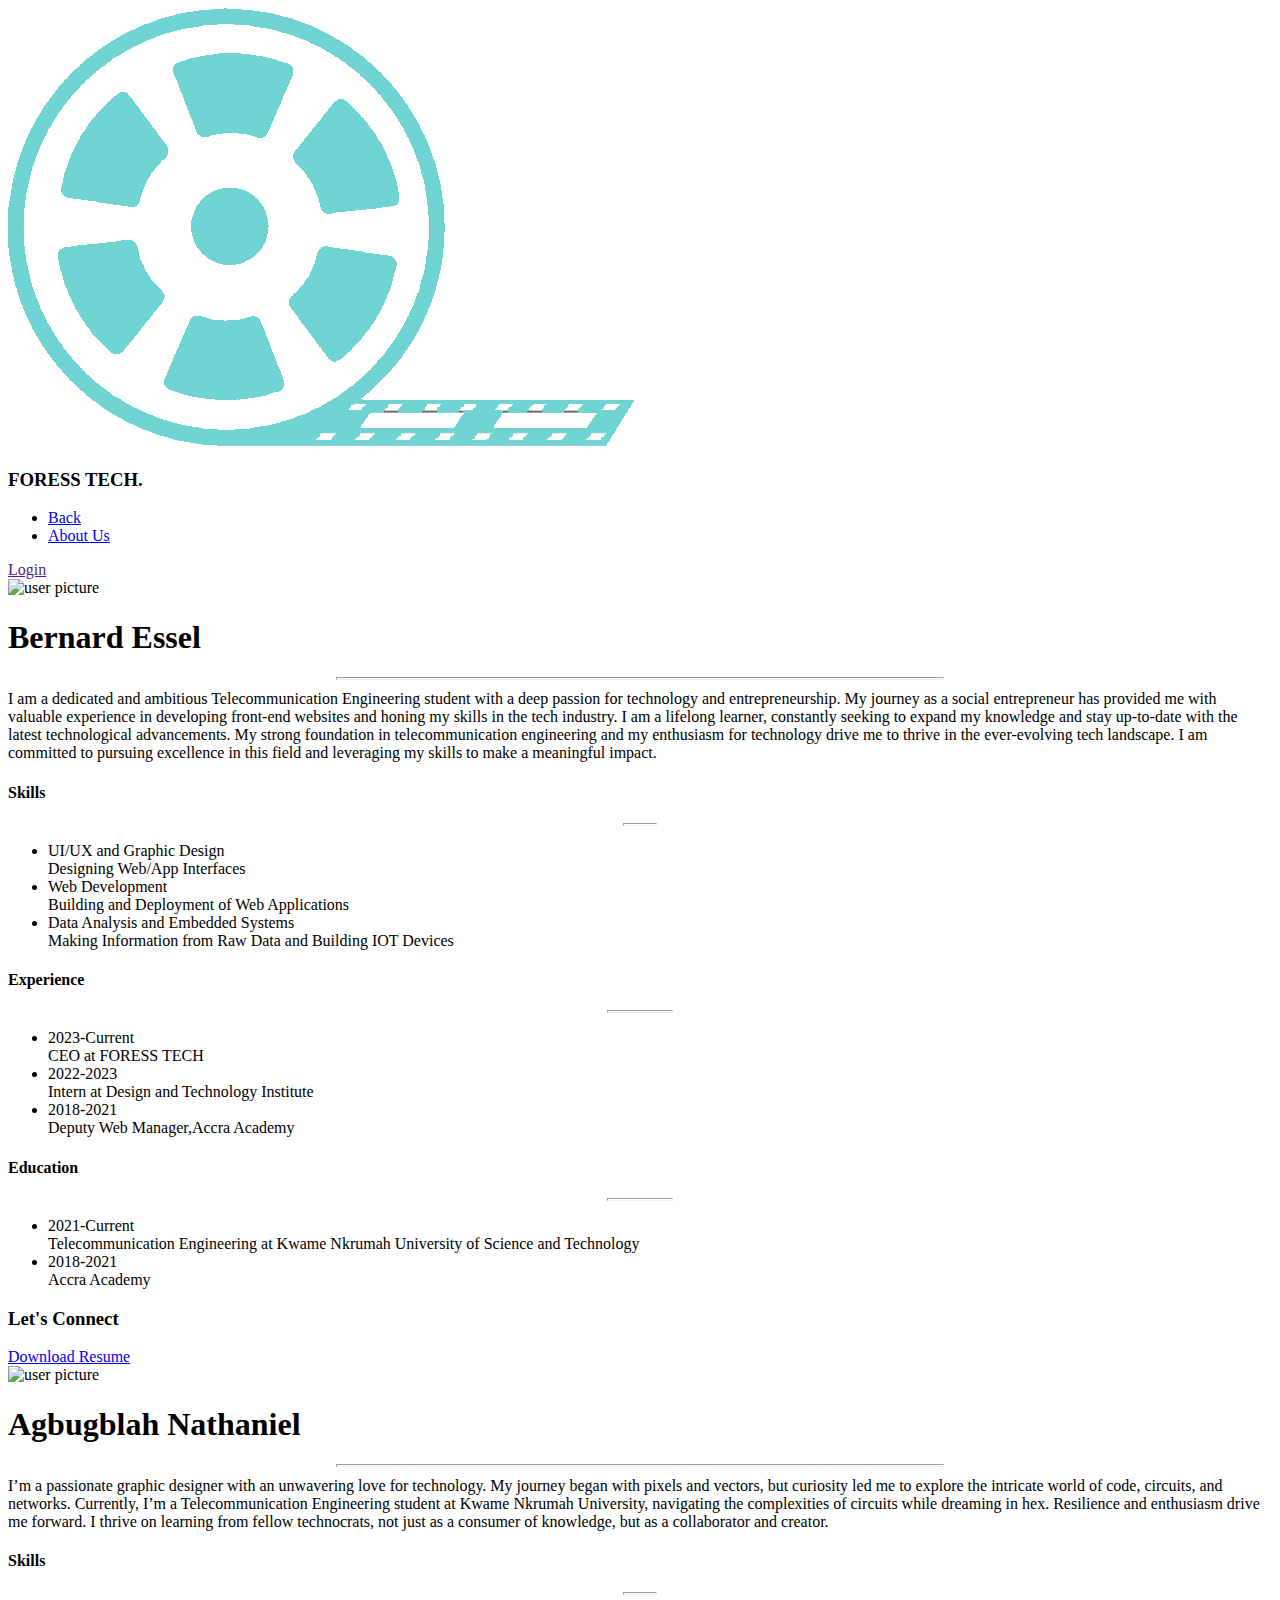
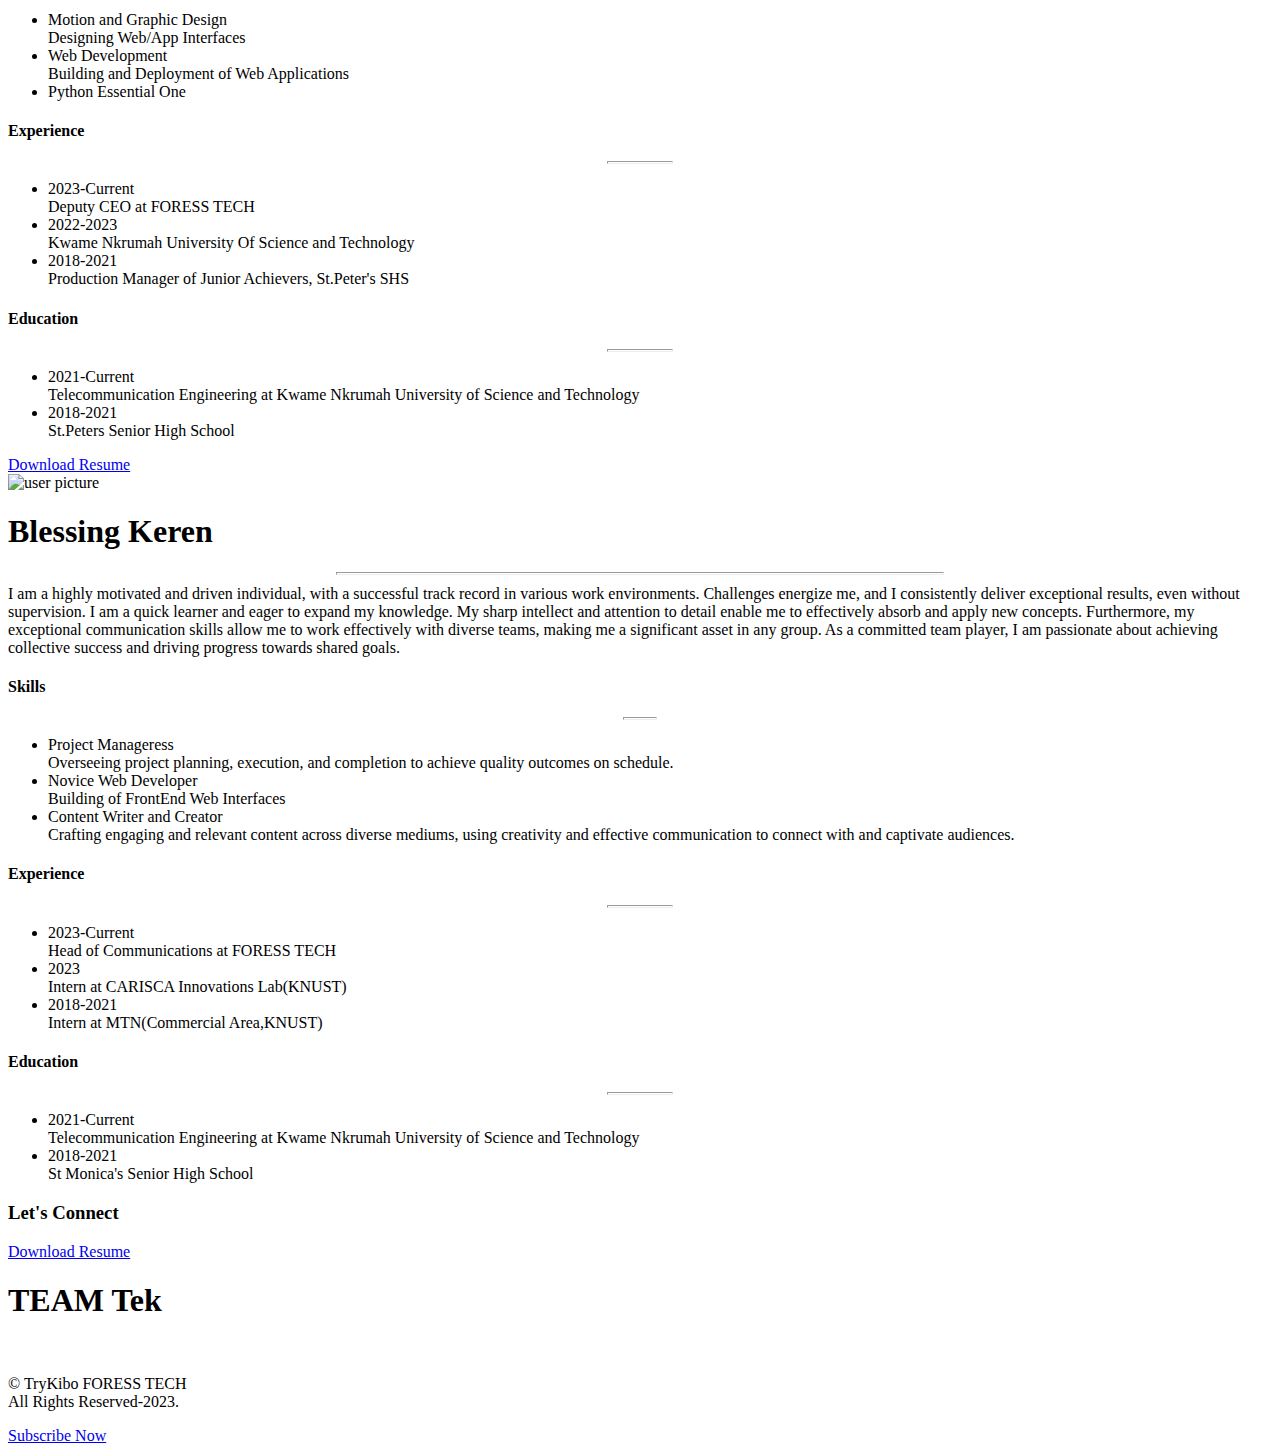
==== About/about.html @ 3abcc236 "Update about.html" ====
<!DOCTYPE html>
<html lang="en">
<head>
    <meta charset="UTF-8">
    <meta name="viewport" content="width=device-width, initial-scale=1.0">
    <title>The Team</title>
    <link rel="stylesheet" href="./About/styles.css">
    <script src="https://kit.fontawesome.com/d00a438b91.js" crossorigin="anonymous"></script>
</head>
<body>
      <!--Header section-->
      <header>
        <div class="logo">
            <img src="/images/logo/e.png" alt="">
            <h3>FORESS TECH.</h3>
        </div>
        <div class="nav" id="small_menu">
            <ul>
                <li><a href="./index.html">Back</a></li>
                <li><a href="./About/about.html">About Us</a></li>
            </ul>
        </div>

        <div class="user">
            <i class="fas fa-bell"></i>
            <i class="fas fa-search"></i>
            <a href="">Login</a>
         
        </div>  
    </header>
    <!----------------->

    <!--About-->
    <div id="about">
        <div class="container">
            <div class="row">
                <div class="about-col1">
                    <img src="./About/images/user1.jpg" alt="user picture">
                </div>
                <div class="about-col2">
                    <h1 class="sub-title">Bernard Essel</h1>
                    <hr style="height: 1px; width: 48%;  color: #fff;">
                    <p style="margin-top: 10px;">
                        I am a dedicated and ambitious Telecommunication Engineering student with a deep passion for
                        technology and entrepreneurship. My journey as a social  entrepreneur has provided me with
                        valuable experience in developing front-end websites and honing my skills in the tech industry. 

                         I am a lifelong learner, constantly seeking to expand my knowledge and stay up-to-date with the
                        latest technological advancements. My strong foundation in telecommunication engineering and
                        my enthusiasm for technology drive me to thrive in the ever-evolving tech landscape.

                        I am committed to pursuing excellence in this field and leveraging my skills to make a meaningful
                        impact.
                    </p>

                    <div class="tab-contents active-tab" id="skills">
                        <h4>Skills</h4>
                        <hr style="height: 1px; width: 2.5%;  color: #fff;">
                        <ul>
                           <li><span>UI/UX and Graphic Design</span><br>Designing Web/App Interfaces</li>
                            <li><span>Web Development</span><br>Building and Deployment of Web Applications</li>
                            <li><span>Data Analysis and Embedded Systems</span><br>Making Information from Raw Data and Building IOT Devices</li>
                        </ul>
                    </div>
                    <div class="tab-contents" id="experience">
                        <h4>Experience</h4>
                        <hr style="height: 1px; width: 5%;  color: #fff;">
                        <ul>
                            <li><span>2023-Current</span><br>CEO at FORESS TECH</li>
                            <li><span>2022-2023</span><br>Intern at Design and Technology Institute</li>
                            <li><span>2018-2021</span><br>Deputy Web Manager,Accra Academy</li>
                        </ul>
                    </div>
                    <div class="tab-contents" id="education">
                        <h4>Education</h4>
                        <hr style="height: 1px; width: 5%;  color: #fff;">
                        <ul>
                            <li><span>2021-Current</span><br>Telecommunication Engineering at Kwame Nkrumah University of Science and Technology</li>
                            <li><span>2018-2021</span><br>Accra Academy</li>
                        </ul>
                        
                        <div class="social-icons">
                            <h3>Let's Connect</h3>
                            <a href="https://www.facebook.com/kobina.sage"><i class="fa-brands fa-facebook"></i></a>
                            <a href="https://www.linkedin.com/in/bernard-essel/"><i class="fa-brands fa-linkedin"></i></a>
                            <a href="https://www.instagram.com/essel_kobby"><i class="fa-brands fa-instagram"></i></a>
                            <a href="https://twitter.com/essel__kobby"><i class="fa-brands fa-twitter"></i></a>
                            <a href="https://wa.me/+233555531362"><i class="fa-brands fa-whatsapp"></i></a>
                            <a href="https://github.com/EsselKobby"><i class="fa-brands fa-github"></i></a>
                        </div>
                        <a href="./About/images/cv-7.pdf" download class="btn btn2">Download Resume</a>
                    </div>
                </div>
            </div>
        </div>
    </div>

<!--Preach's Profile-->

    <!----------------->

    <!--About-->
    <div id="about">
        <div class="container">
            <div class="row">
                <div class="about-col1">
                    <img src="./About/images/user2.jpg" alt="user picture">
                </div>
                <div class="about-col2">
                    <h1 class="sub-title">Agbugblah Nathaniel</h1>
                    <hr style="height: 1px; width: 48%;  color: #fff;">
                    <p style="margin-top: 10px;">
                        I’m a passionate graphic designer with an unwavering love for technology.
                         My journey began with pixels and vectors, but curiosity led me to explore the intricate world of code, circuits, and networks. 
                         Currently, I’m a Telecommunication Engineering student at Kwame Nkrumah University, navigating the complexities of circuits while dreaming in hex.
                          Resilience and enthusiasm drive me forward. 
                         I thrive on learning from fellow technocrats, not just as a consumer of knowledge, but as a collaborator and creator.
                    </p>

                    <div class="tab-contents active-tab" id="skills">
                        <h4>Skills</h4>
                        <hr style="height: 1px; width: 2.5%;  color: #fff;">
                        <ul>
                           <li><span>Motion and Graphic Design</span><br>Designing Web/App Interfaces</li>
                            <li><span>Web Development</span><br>Building and Deployment of Web Applications</li>
                            <li><span>Python Essential One</span></li>
                        </ul>
                    </div>
                    <div class="tab-contents" id="experience">
                        <h4>Experience</h4>
                        <hr style="height: 1px; width: 5%;  color: #fff;">
                        <ul>
                            <li><span>2023-Current</span><br>Deputy CEO at FORESS TECH</li>
                            <li><span>2022-2023</span><br>Kwame Nkrumah University Of Science and Technology</li>
                            <li><span>2018-2021</span><br>Production Manager of Junior Achievers, St.Peter's SHS</li>
                        </ul>
                    </div>
                    <div class="tab-contents" id="education">
                        <h4>Education</h4>
                        <hr style="height: 1px; width: 5%;  color: #fff;">
                        <ul>
                            <li><span>2021-Current</span><br>Telecommunication Engineering at Kwame Nkrumah University of Science and Technology</li>
                            <li><span>2018-2021</span><br>St.Peters Senior High School</li>
                        </ul>

                        <div class="social-icons">
                            
                            <a href="https://www.facebook.com/Agbugblahanthan"><i class="fa-brands fa-facebook"></i></a>
                            
                            <a href="https://www.instagram.com/kvffinat"><i class="fa-brands fa-instagram"></i></a>
                            
                            <a href="https://wa.me/+233595159468"><i class="fa-brands fa-whatsapp"></i></a>
                        </div>
                        <a href="./images/cv.pdf" download class="btn btn2">Download Resume</a>
                    </div>
                    </div>
                </div>
            </div>
        </div>
    </div>



<!--Keren's Profile-->

 <!--About-->
 <div id="about">
    <div class="container">
        <div class="row">
            <div class="about-col1">
                <img src="./About/images/user3.jpeg" alt="user picture">
            </div>
            <div class="about-col2">
                <h1 class="sub-title">Blessing Keren</h1>
                <hr style="height: 1px; width: 48%;  color: #fff;">
                <p style="margin-top: 10px;">
                    I am a highly motivated and driven individual, with a successful track record in various work environments. Challenges energize me, and I consistently deliver exceptional results, even without supervision. I am a quick learner and eager to expand my knowledge. My sharp intellect and attention to detail enable me to effectively absorb and apply new concepts.

                    Furthermore, my exceptional communication skills allow me to work effectively with diverse teams, making me a significant asset in any group. As a committed team player, I am passionate about achieving collective success and driving progress towards shared goals.
                </p>

                <div class="tab-contents active-tab" id="skills">
                    <h4>Skills</h4>
                    <hr style="height: 1px; width: 2.5%;  color: #fff;">
                    <ul>
                       <li><span>Project Manageress</span><br>Overseeing project planning, execution, and completion to achieve quality outcomes on schedule.</li>
                        <li><span>Novice Web Developer</span><br>Building of FrontEnd Web Interfaces</li>
                        <li><span>Content Writer and Creator</span><br>Crafting engaging and relevant content across diverse mediums, using creativity and effective communication to connect with and captivate audiences.</li>
                    </ul>
                </div>
                <div class="tab-contents" id="experience">
                    <h4>Experience</h4>
                    <hr style="height: 1px; width: 5%;  color: #fff;">
                    <ul>
                        <li><span>2023-Current</span><br>Head of Communications at FORESS TECH</li>
                        <li><span>2023</span><br>Intern at CARISCA Innovations Lab(KNUST)</li>
                        <li><span>2018-2021</span><br>Intern at MTN(Commercial Area,KNUST)</li>
                    </ul>
                </div>
                <div class="tab-contents" id="education">
                    <h4>Education</h4>
                    <hr style="height: 1px; width: 5%;  color: #fff;">
                    <ul>
                        <li><span>2021-Current</span><br>Telecommunication Engineering at Kwame Nkrumah University of Science and Technology</li>
                        <li><span>2018-2021</span><br>St Monica's Senior High School</li>
                    </ul>
                    
                    <div class="social-icons">
                        <h3>Let's Connect</h3>
                        <a href="https://www.facebook.com/blessing-keren"><i class="fa-brands fa-facebook"></i></a>
                        <a href="https://www.linkedin.com/in/keren-blessing-a51b42238/"><i class="fa-brands fa-linkedin"></i></a>
                        <a href="https://www.instagram.com/i_nyarkowaa/"><i class="fa-brands fa-instagram"></i></a>
                        <a href="https://github.com/Black08Unicorn"><i class="fa-brands fa-github"></i></a>
                    </div>
                    <a href="./images/cv.pdf" download class="btn btn2">Download Resume</a>
                </div>
            </div>
        </div>
    </div>
</div>


<!--Goto button-->
<div class="scroll">
    <a href="#action"><i class="fas fa-arrow-up"></i></a>
    </div>
   
<!---Footer-->

<div class="footer">
    <div class="inside-footer">
        <div class="footer-container">
            <div class="logopart">
                <h1>TEAM Tek</h1>
                <img src="./images/logo/e.png" alt="">
            </div>
            <div class="copyright">
                <p> &copy <span>TryKibo FORESS TECH</span><br>All Rights Reserved-2023.</p>
            </div>
            <div class="socials">
                <i class="fab fa-facebook-square"></i>
                <i class="fab fa-youtube"></i>
                <i class="fab fa-instagram"></i>
                <i class="fab fa-pinterest"></i>                    
            </div>
            <div class="btn4">
                <a href="#">Subscribe Now</a>
            </div>
        </div>
    </div>
</div>

<!------>
</body>
</html>
</body>
</html>
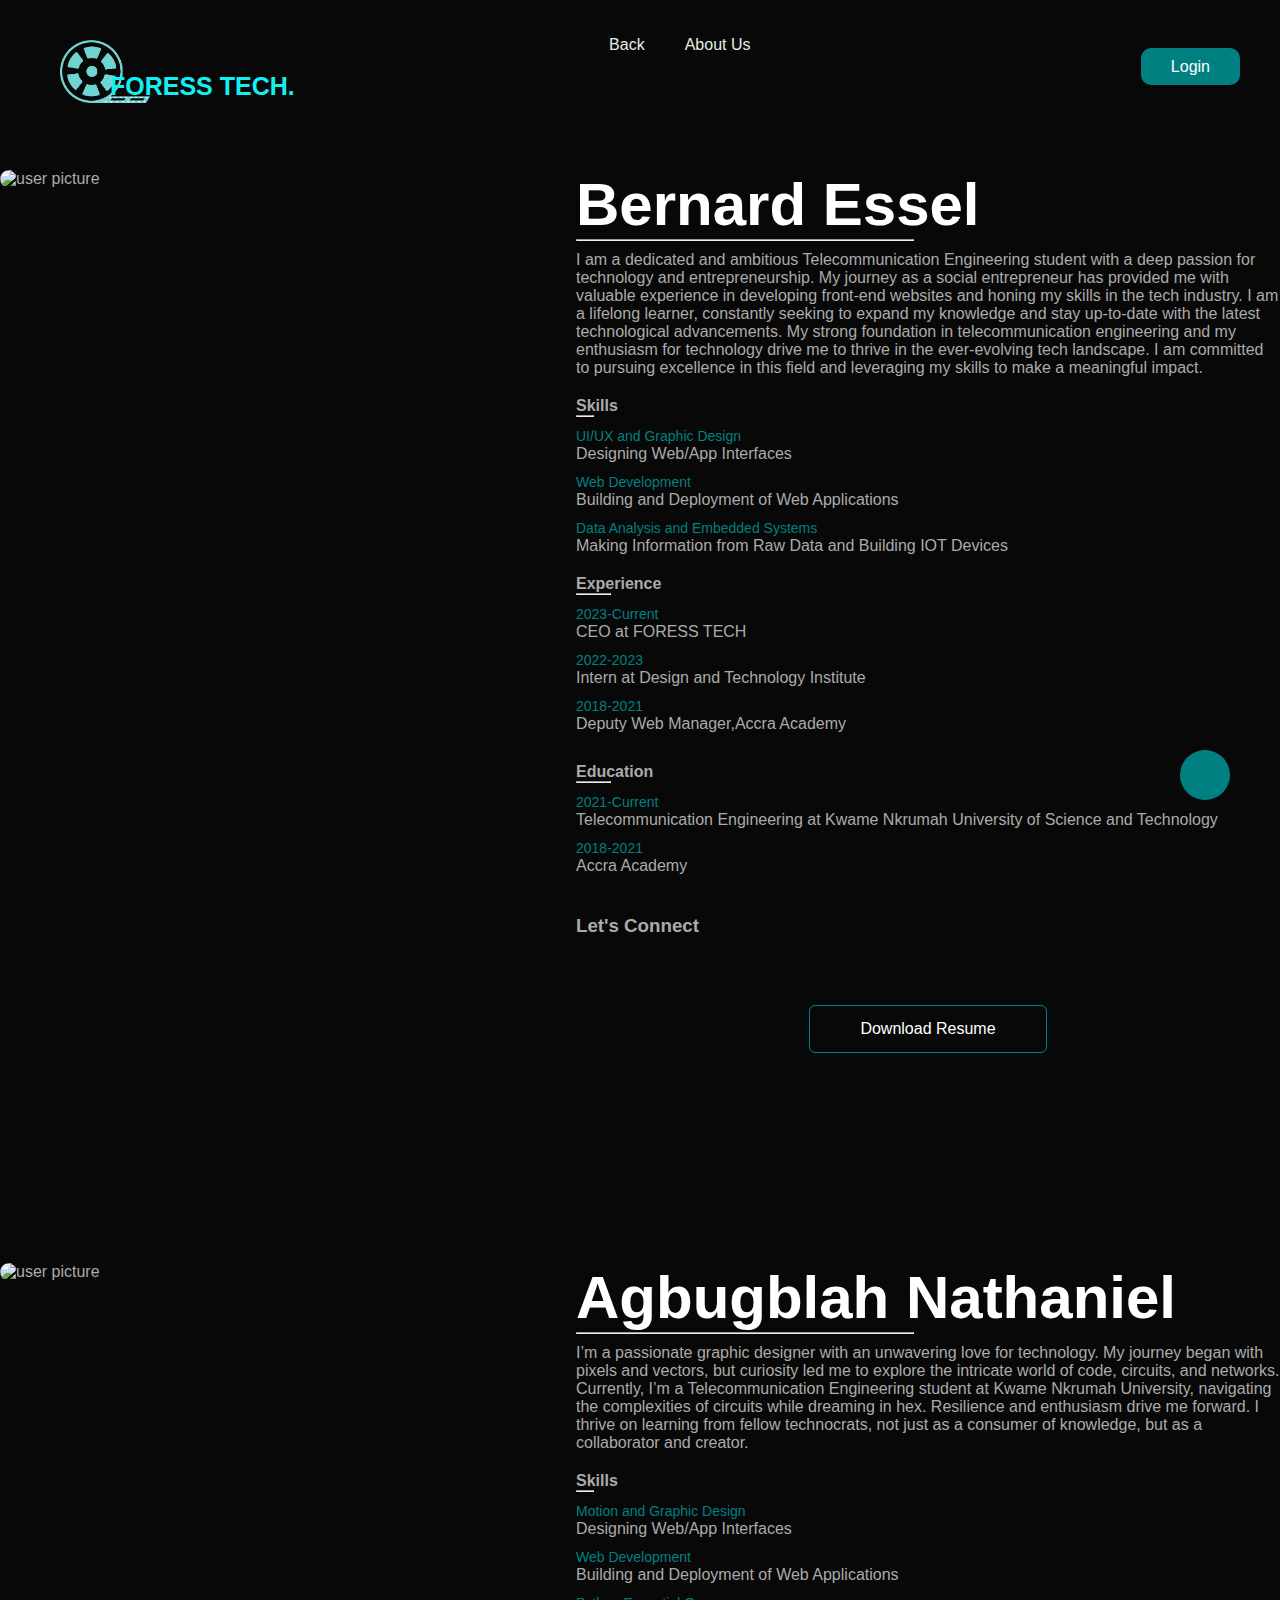
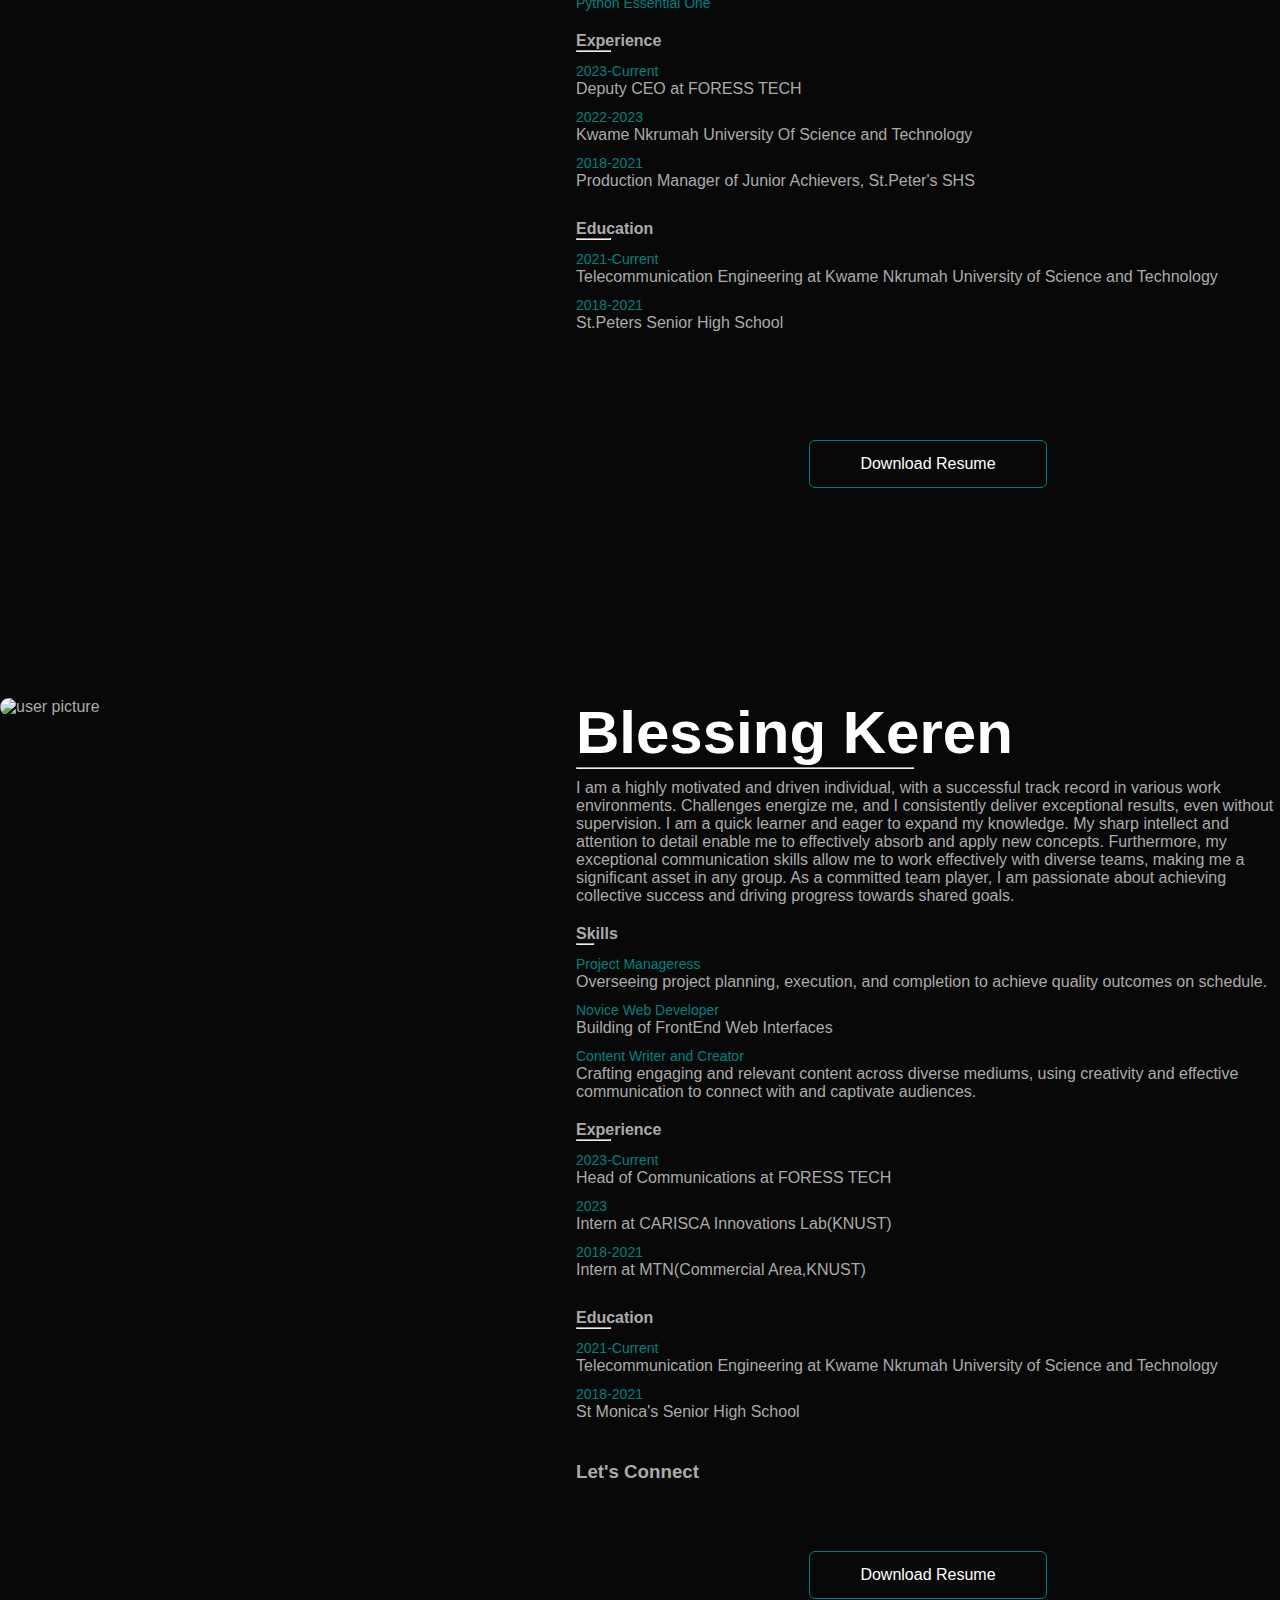
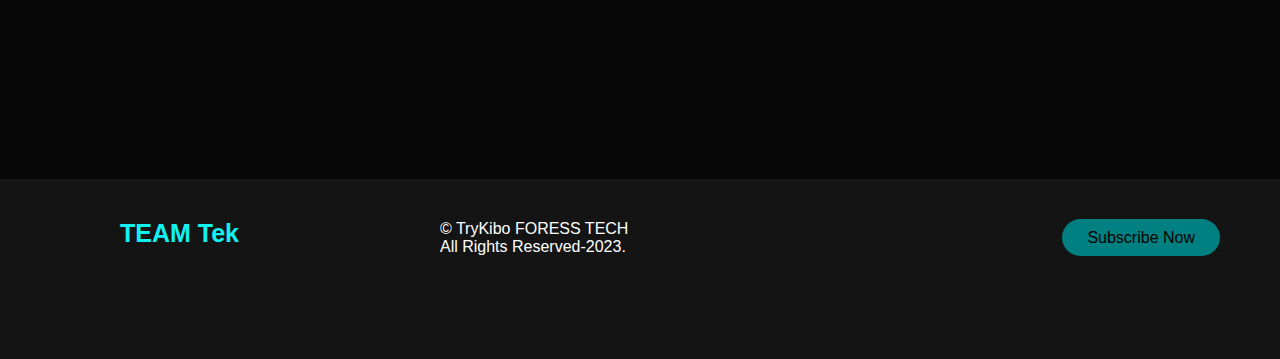
==== commit 2260be76: "edit" ====
--- a/About/about.html
+++ b/About/about.html
@@ -4,7 +4,7 @@
     <meta charset="UTF-8">
     <meta name="viewport" content="width=device-width, initial-scale=1.0">
     <title>The Team</title>
-    <link rel="stylesheet" href="./About/styles.css">
+    <link rel="stylesheet" href="./styles.css">
     <script src="https://kit.fontawesome.com/d00a438b91.js" crossorigin="anonymous"></script>
 </head>
 <body>
--- a/About/styles.css
+++ b/About/styles.css
@@ -0,0 +1,330 @@
+@import url('https://fonts.googleapis.com/css2?family=Montserrat:ital,wght@0,100;0,200;0,300;0,400;0,500;0,600;0,700;0,800;0,900;1,100;1,500;1,600;1,700;1,800;1,900&display=swap');
+*{
+    margin: 0;
+    padding: 0;
+    font-family: 'Montserrat', sans-serif;
+    box-sizing: border-box;
+
+}
+html{
+    scroll-behavior: smooth;
+}
+body{
+    background-image: linear-gradient( rgba(0,0,0,0.9),rgba(0,0,0,0.9)),url('./images/hero page/7.jpg');
+    background-position: center;
+    background-size: cover;
+    background-repeat: no-repeat;
+    height: 130vh;
+}
+header{
+    color:rgb(184, 179, 179);
+    display: flex;
+    height: 10vh;
+    width: 100%;
+    justify-content: space-between;
+    align-items: center;
+
+}
+#iconbar{
+    color: white;
+    font-size: 2rem;
+    position: absolute;
+    top: 20px;
+    right: 20px;
+    opacity: 0;
+    visibility: hidden;
+}
+#iconbar:hover{
+    color: teal;
+}
+.logo{
+margin-left: 60px;
+margin-top: 50px;
+
+}
+.logo img{
+    height: 7vh;
+}
+.logo h3{
+    color:rgb(18, 241, 241);
+    font-size: 25px;
+    margin-top: -35px;
+
+    margin-left: 50px;
+}
+.nav ul{
+    display: flex;
+}
+.nav ul li{
+    list-style: none;
+}
+.nav ul li a{
+    text-decoration: none;
+    padding: 0px 20px;
+    color: rgb(227, 238, 227);
+}
+.nav ul li a:hover{
+    color: teal;
+    font-weight: bolder;
+}
+.user{
+    cursor:pointer;
+    color:teal;
+    margin-top: 40px;
+    margin-right: 40px;
+}
+.user a{
+    padding: 10px 30px;
+    color: white;
+    background-color: teal;
+    text-decoration: none;
+    border-radius: 10px;
+}
+.user a:hover{
+    background-color: black;
+    color: #008080;
+}
+.user i{
+    font-size: 20px;
+    margin-right: 10px;
+}
+.user h4{
+    border-radius: 40px;
+    background: teal;
+    padding: 10px 20px;
+    margin-top: 40px;
+    margin-right: 40px;
+}
+.user i{
+    padding: 0px 14px;
+}
+.user h4:hover{
+    color:teal;
+    background: black;
+}
+
+
+*{
+    margin:0;
+    padding:0;
+    font-family:'Poppins',sans-serif;
+    box-sizing: border-box;
+}
+html{
+    scroll-behavior: smooth;
+}
+body{
+    background: #080808;
+    color: #fff;
+}
+/*--about--*/
+#about{
+    padding: 80px 0;
+    color: #ababab;
+}
+.row{
+    display: flex;
+    justify-content: space-between;
+    flex-wrap: wrap;
+}
+.about-col1{
+    flex-basis: 45%;
+}
+.about-col1 img{
+    width: 95%;
+    border-radius: 15px;
+}
+.about-col2{
+    flex-basis: 55%;
+}
+.sub-title{
+    font-size: 60px;
+    font-weight: 600;
+    color: #fff;
+}
+.tab-titles{
+    display: flex;
+    margin: 20px 0 40px;
+}
+.tab-links{
+    margin-right: 50px;
+    font-size: 18px;
+    font-weight: 500;
+    cursor: pointer;
+    position: relative;
+}
+.tab-links::after{
+    content: '';
+    width: 0;
+    height: 3px;
+    background: #008080;
+    position: absolute;
+    left: 0;
+    bottom: -8px;
+    transition: 0.5s;
+
+}
+.tab-links.active-link::after{
+    width: 50%;
+}
+.tab-contents ul li{
+    list-style: none;
+    margin:10px 0;
+}
+.tab-contents ul li span{
+    color: #008080;
+    font-size: 14px;
+}
+.tab-contents {
+    display: flex;
+    flex-direction: column;
+    margin-top: 20px;
+  }
+  
+.tab-contents.active-tab{
+    display: block;
+}
+.footer{
+    position: absolute;
+    margin-top: 50px;
+    height: 20vh;
+    color: white;
+    background:#141414;
+    width: 100%;
+}
+
+.logopart img{
+    height:7vh;
+    margin-left: 70px;
+    margin-top: -50px;
+}
+.logopart h1{
+    color:rgb(18, 241, 241);
+font-size: 25px;
+margin-top: 40px;
+margin-left: 120px;
+}
+.footer-container{
+    display: flex;
+    justify-content: space-between;
+    align-items: center;
+}
+.copyright{
+    font-size: 16px;
+    font-weight: 500;
+    margin-top: 30px;
+}
+.socials i{
+    font-size: 27px;
+    margin-top: 30px;
+    padding: 0px 4px;
+    color: rgb(18, 241, 241);
+}
+.btn4{
+    margin-right: 60px;
+    margin-top: 30px;
+}
+.btn4 a{
+    text-decoration: none;
+    padding: 10px 25px;
+    color: black;
+    background: teal;
+    border-radius: 30px;
+}
+
+.scroll{
+    position: fixed;
+    width: 50px;
+    height: 50px;
+    background: teal;
+    border-radius: 50px;
+    bottom: 100px;
+    right: 50px;
+    text-decoration: none;
+    font-size: 22px;
+    line-height: 50px;
+    text-align: center;
+}
+.scroll i{
+    color: black;
+}
+.hamburger{
+    background-color: transparent;
+    border: 0;
+    color: white;
+    text-decoration: none;
+    display: none;
+    cursor: pointer;
+}
+.hamburger:focus{
+    outline: none;
+}
+
+@media(max-width:360px)
+{
+    .nav ul{
+        display: none;
+    }
+    .hamburger {
+        display: block; 
+    }
+
+
+}
+.btn{
+    display:block;
+    margin: 50px auto;
+    width: fit-content;
+    border:1px solid #008080;
+    padding: 14px 50px;
+    border-radius: 6px;
+    text-decoration: none;
+    color: #fff;
+    transition:background 0.5s;
+
+}
+.btn:hover{
+    background: #008080;
+}
+/*--Contact--*/
+#contact {
+    position: relative;
+    bottom: 50px;
+  }
+.contact-left{
+    flex-basis: 35%;
+}
+.contact-right{
+    flex-basis: 60%;
+}
+.contact-left p{
+    margin-top: 30px;
+}
+.contact-left p i{
+    color:#008080;
+    margin-right: 15px;
+    font-size: 25px;
+}
+.social-icons{
+    margin-top:30px;
+}
+.social-icons a{
+    text-decoration: none;
+    font-size: 30px;
+    margin-right: 15px;
+    color: #ababab;
+    display: inline-block;
+}
+.social-icons a:hover{
+    color:#008080;
+    transform: translateY(-5px);
+}
+.btn .btn2{
+    display: inline-block;
+    background: #008080;
+}
+.contact-right form{
+    width:100%;
+}
+
+  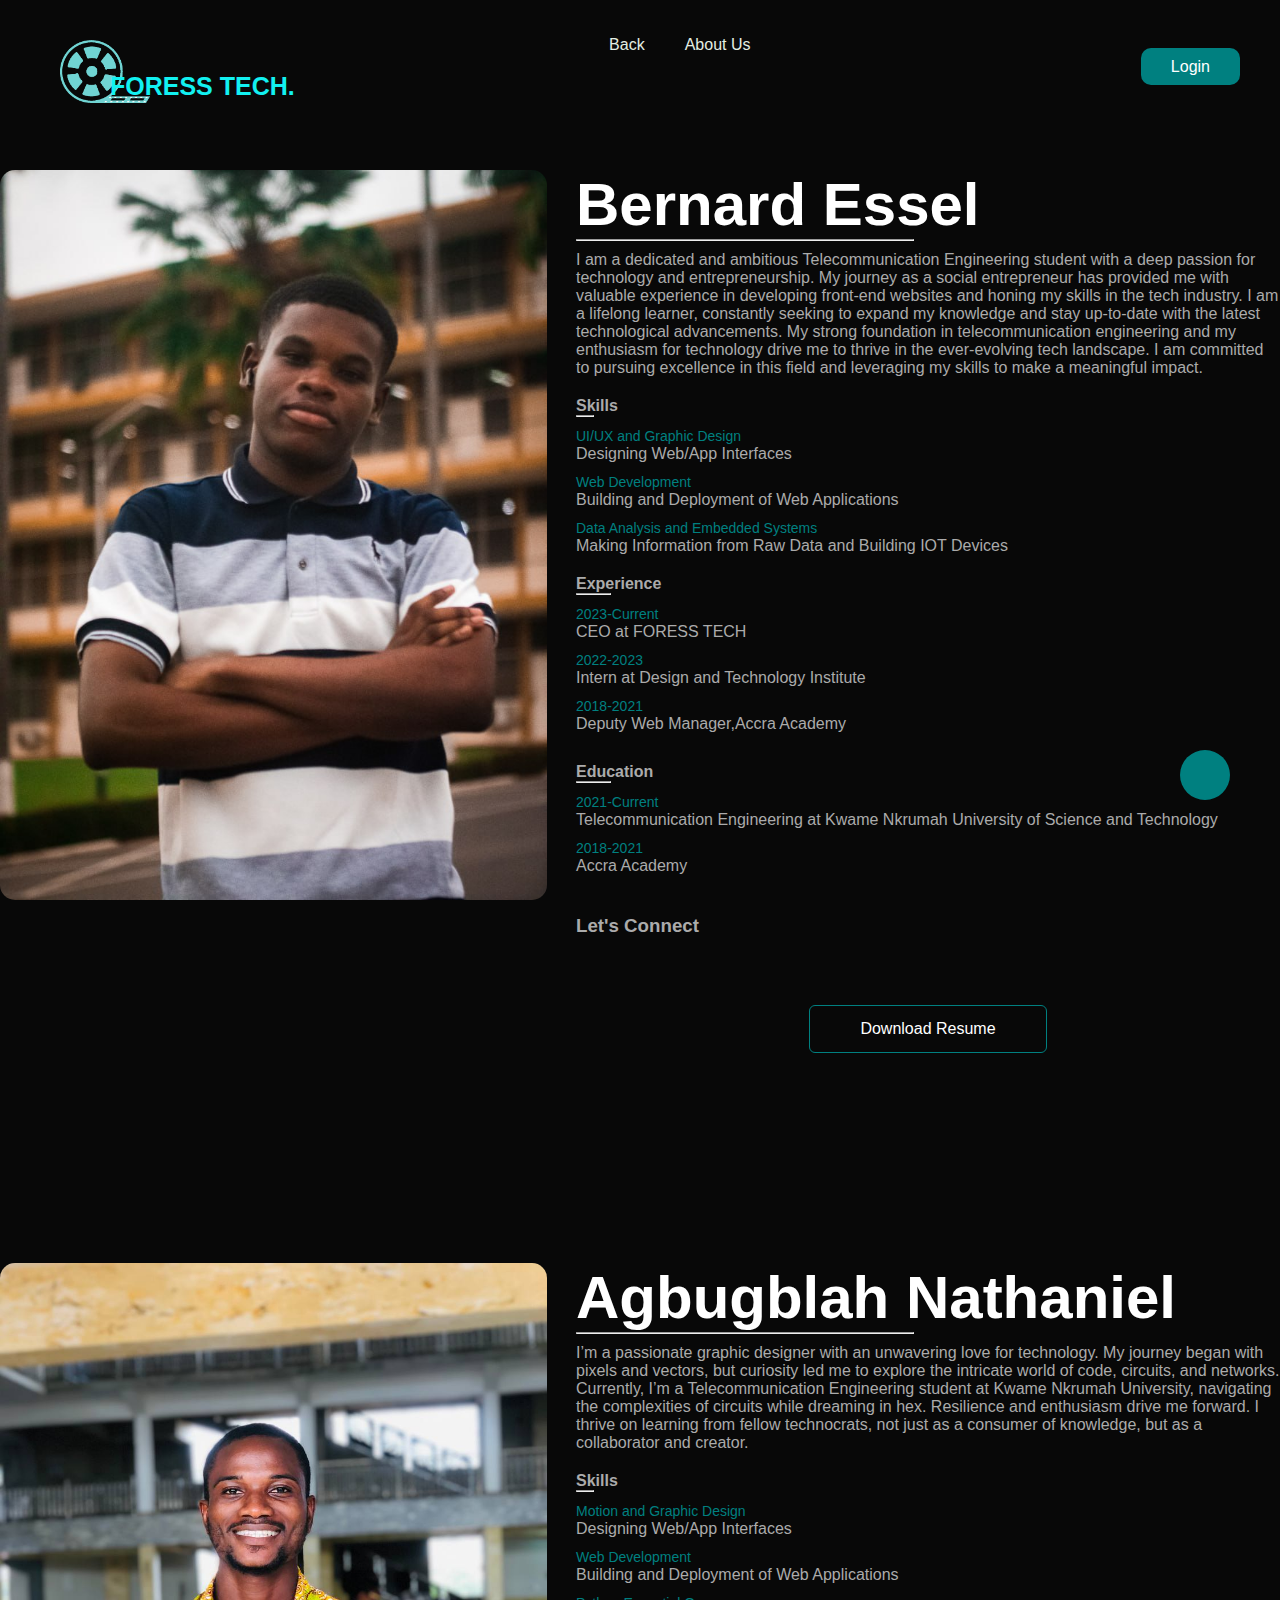
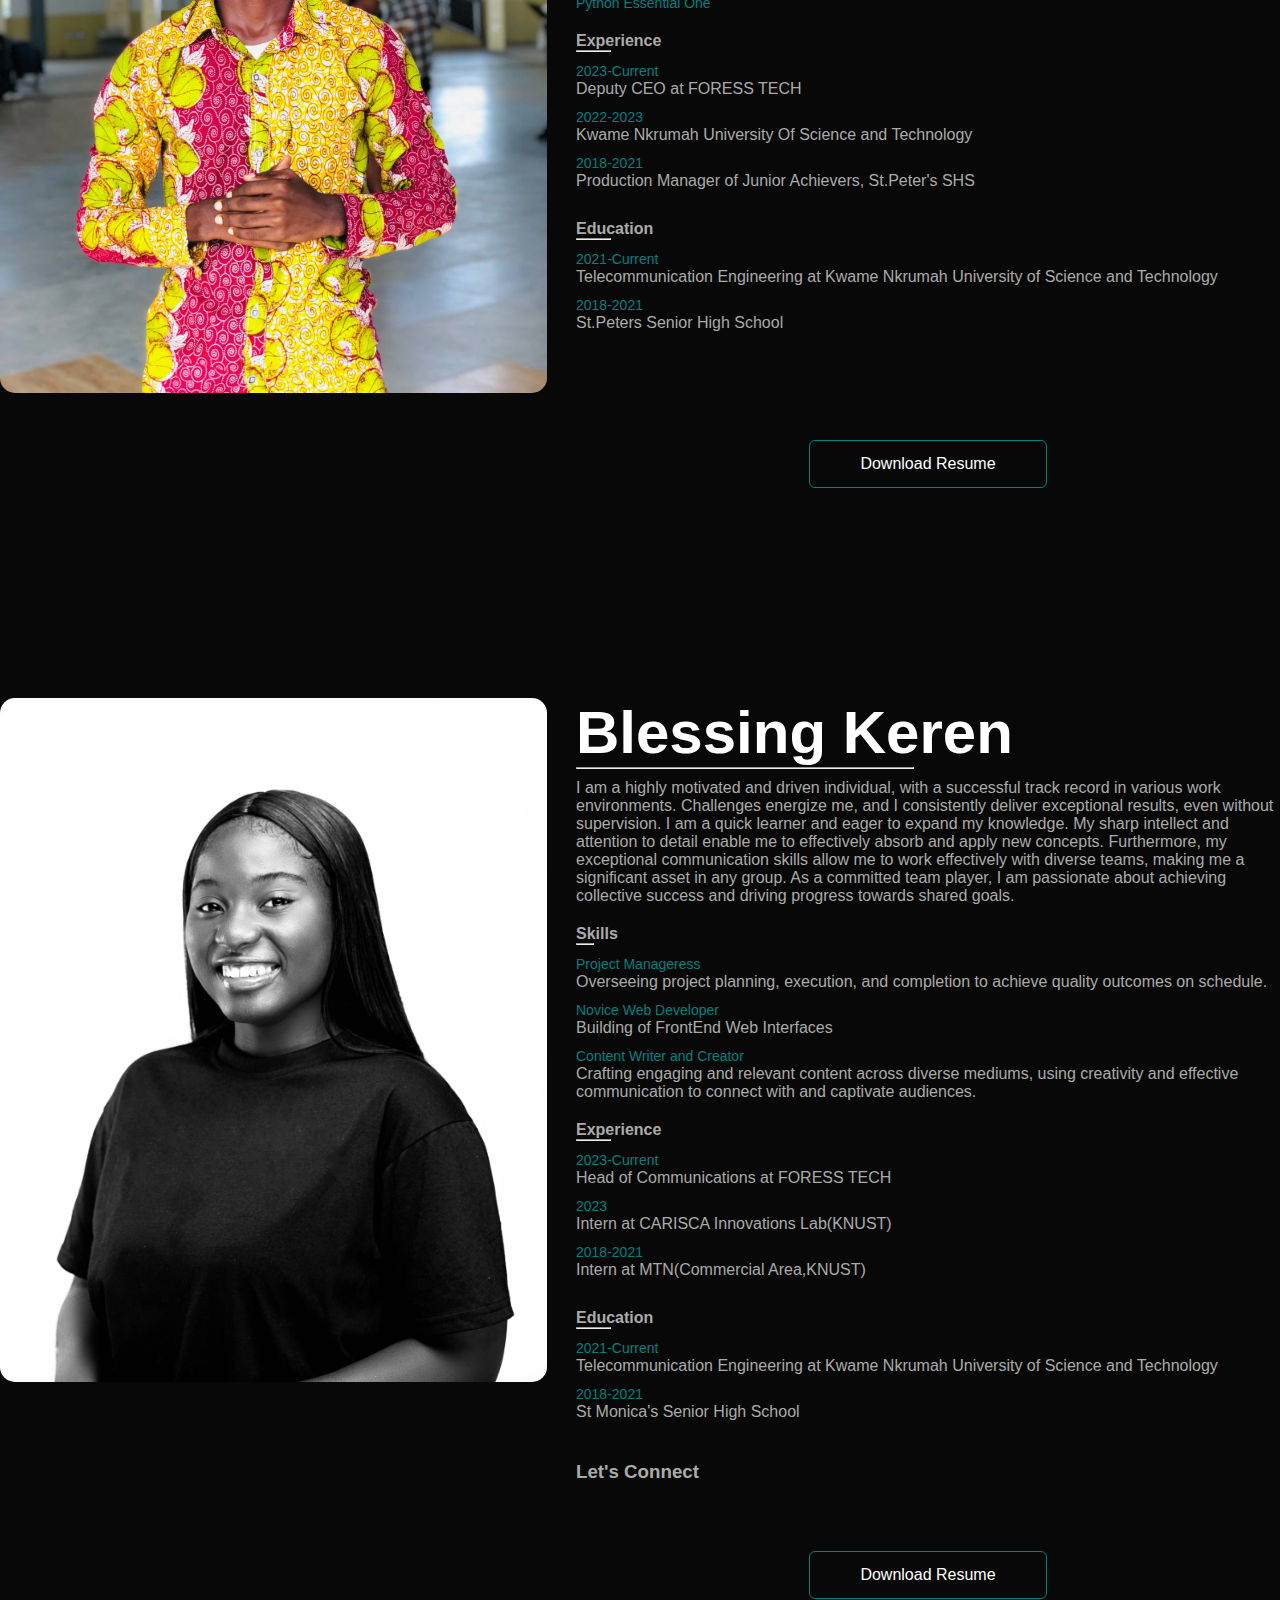
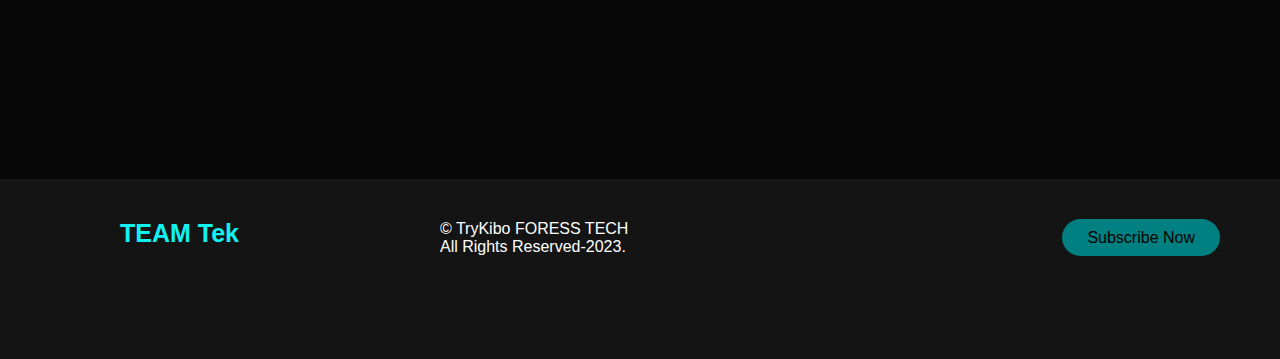
==== commit 52ec4574: "update" ====
--- a/About/about.html
+++ b/About/about.html
@@ -35,7 +35,7 @@
         <div class="container">
             <div class="row">
                 <div class="about-col1">
-                    <img src="./About/images/user1.jpg" alt="user picture">
+                    <img src="./images/user1.jpg" alt="user picture">
                 </div>
                 <div class="about-col2">
                     <h1 class="sub-title">Bernard Essel</h1>
@@ -104,7 +104,7 @@
         <div class="container">
             <div class="row">
                 <div class="about-col1">
-                    <img src="./About/images/user2.jpg" alt="user picture">
+                    <img src="./images/user2.jpg" alt="user picture">
                 </div>
                 <div class="about-col2">
                     <h1 class="sub-title">Agbugblah Nathaniel</h1>
@@ -168,7 +168,7 @@
     <div class="container">
         <div class="row">
             <div class="about-col1">
-                <img src="./About/images/user3.jpeg" alt="user picture">
+                <img src="./images/user3.jpeg" alt="user picture">
             </div>
             <div class="about-col2">
                 <h1 class="sub-title">Blessing Keren</h1>
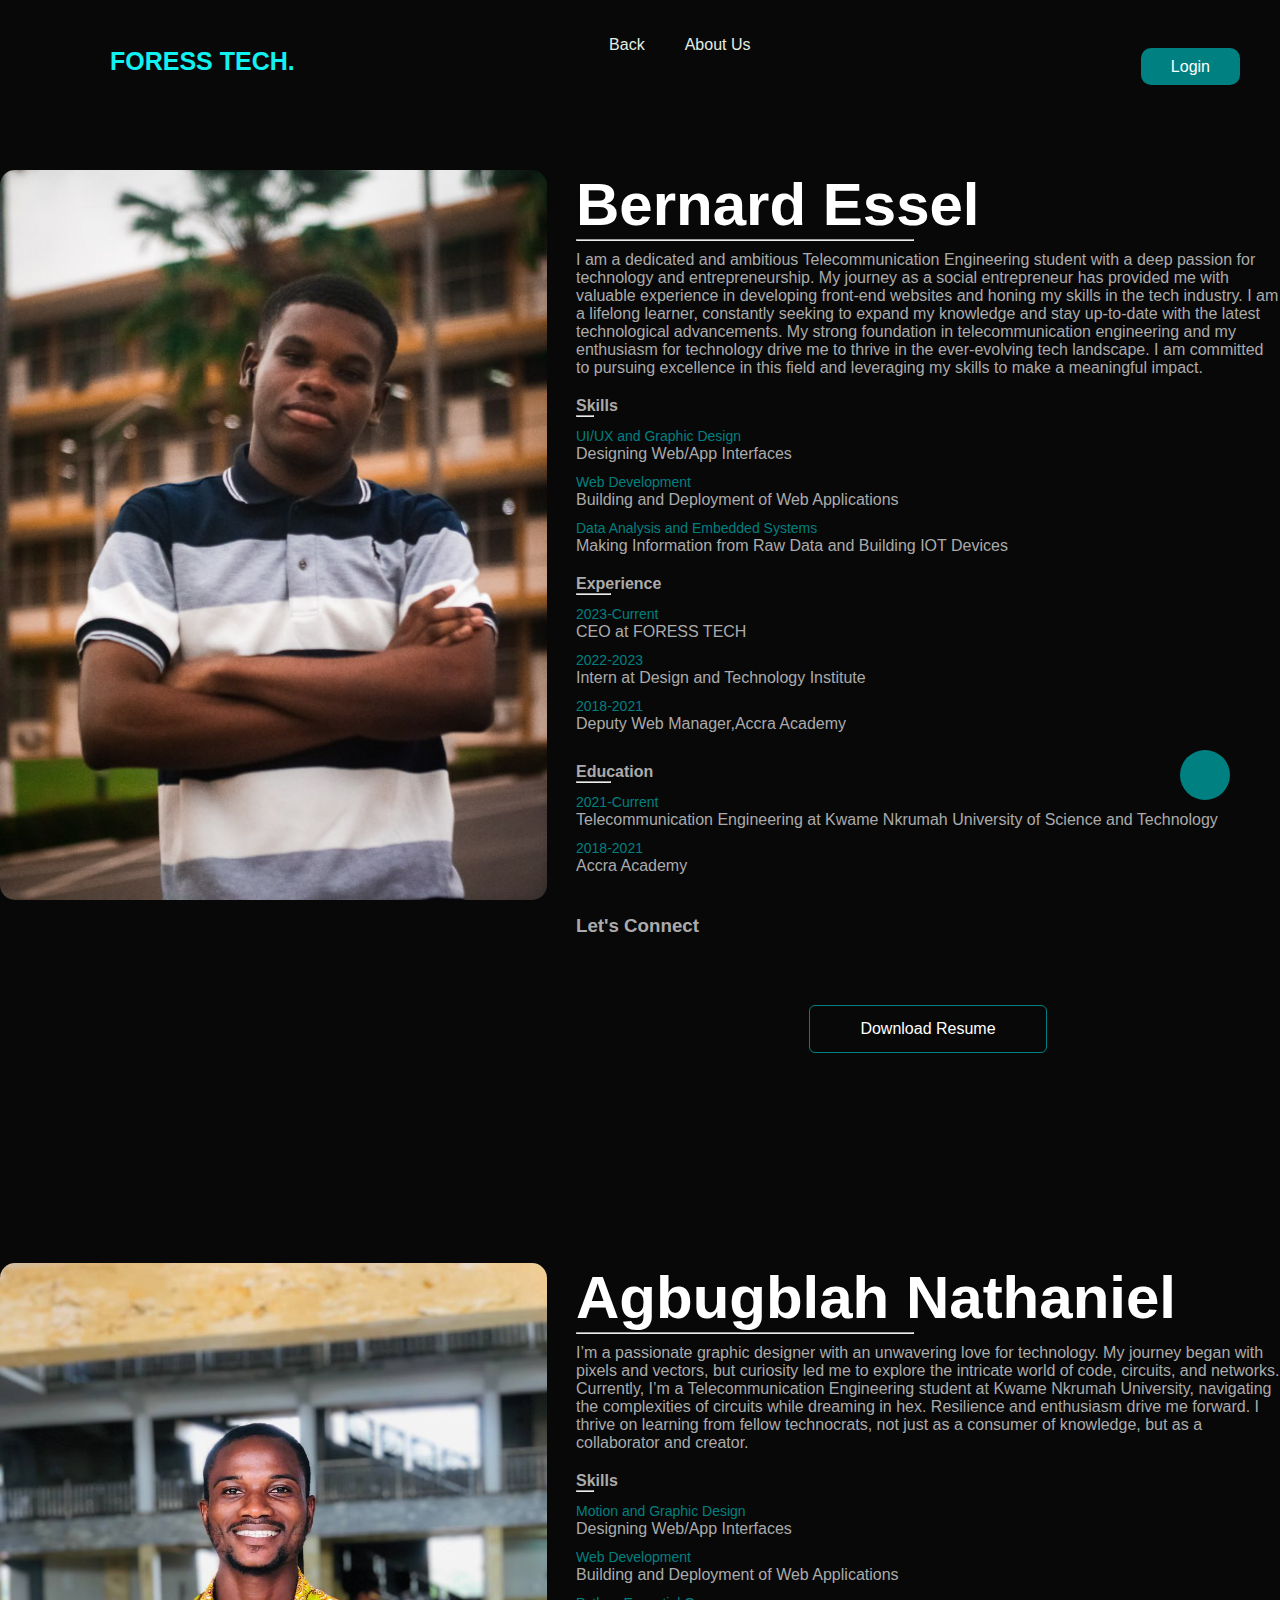
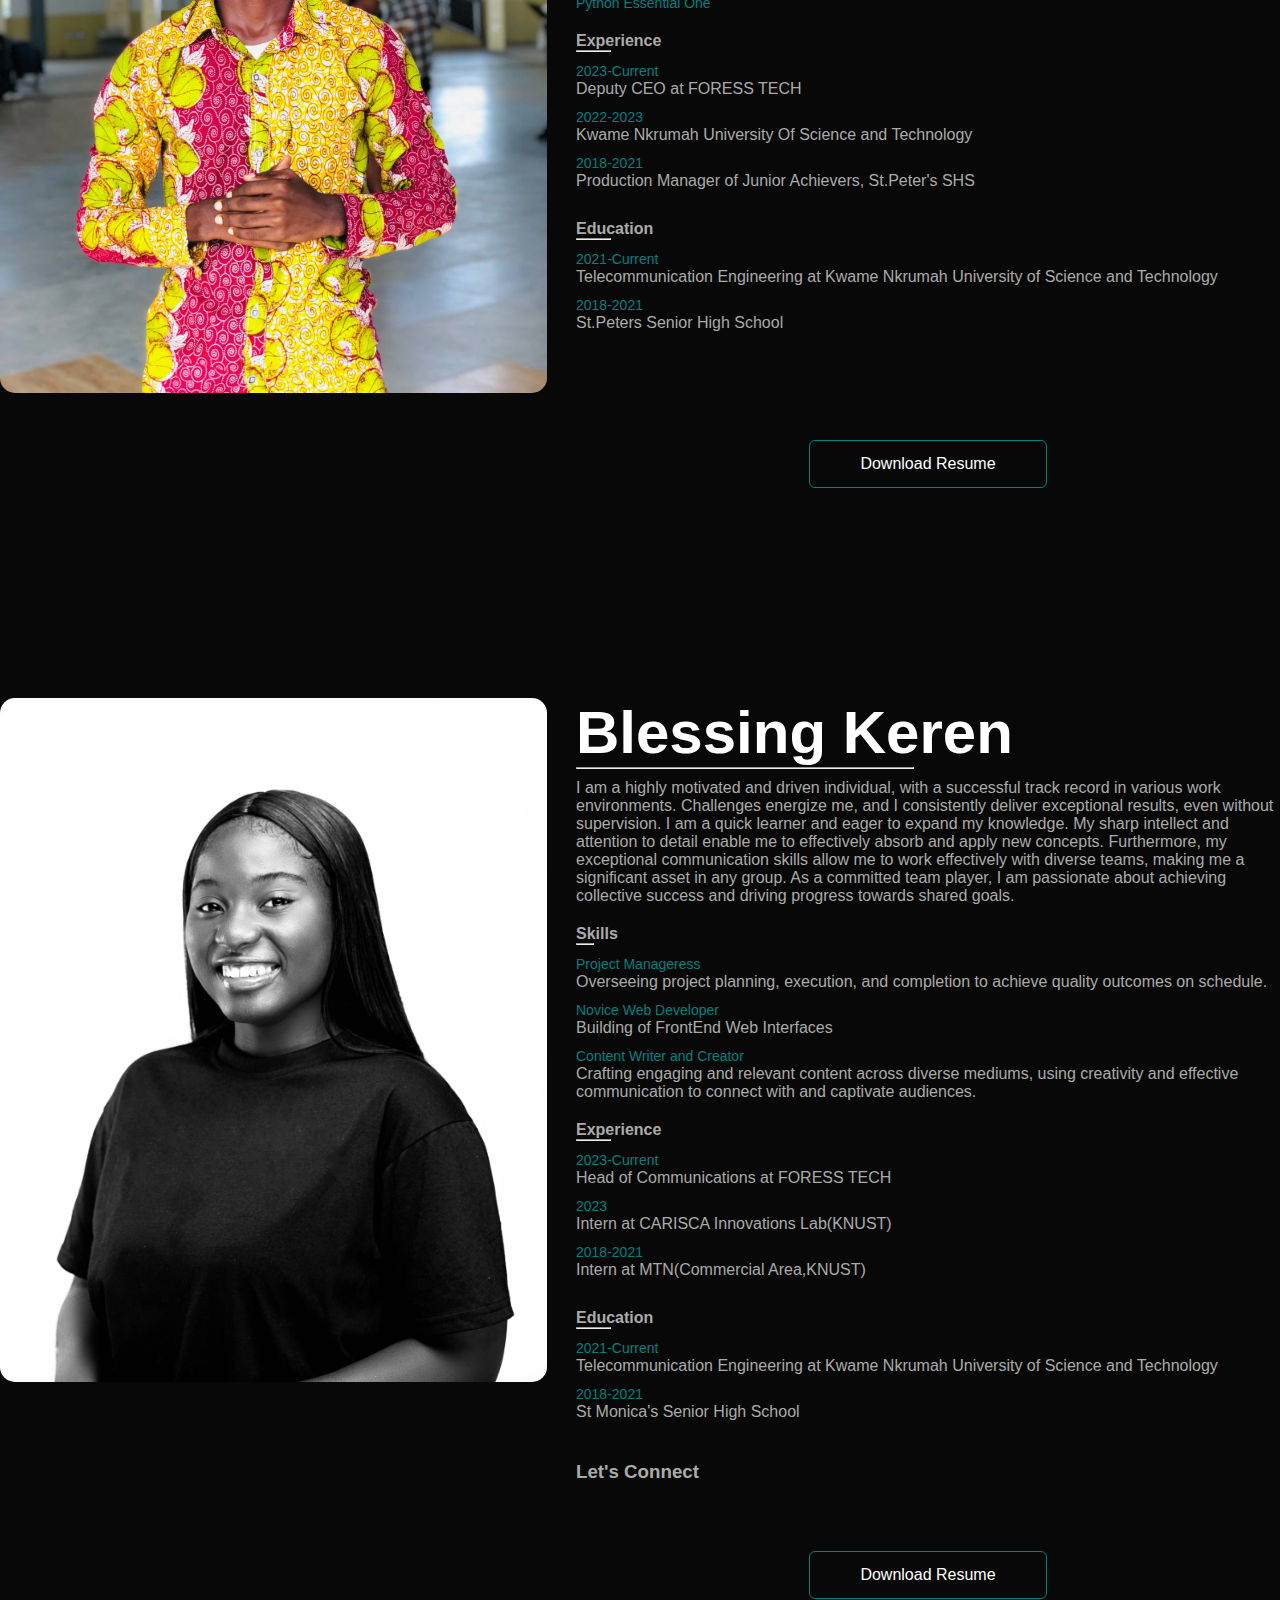
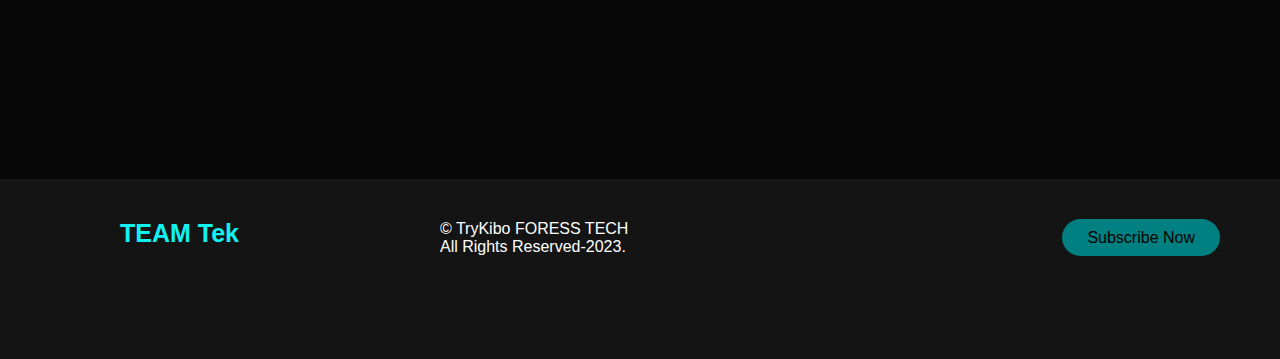
==== commit 77a296ac: "header logo update" ====
--- a/About/about.html
+++ b/About/about.html
@@ -11,12 +11,12 @@
       <!--Header section-->
       <header>
         <div class="logo">
-            <img src="/images/logo/e.png" alt="">
+            <img src="/TeamTek/images/logo/e.png" alt="">
             <h3>FORESS TECH.</h3>
         </div>
         <div class="nav" id="small_menu">
             <ul>
-                <li><a href="./index.html">Back</a></li>
+                <li><a href="/TeamTek/index.html">Back</a></li>
                 <li><a href="./About/about.html">About Us</a></li>
             </ul>
         </div>
@@ -232,7 +232,7 @@
         <div class="footer-container">
             <div class="logopart">
                 <h1>TEAM Tek</h1>
-                <img src="./images/logo/e.png" alt="">
+                <img src="/TeamTek/images/logo/e.png" alt="">
             </div>
             <div class="copyright">
                 <p> &copy <span>TryKibo FORESS TECH</span><br>All Rights Reserved-2023.</p>
--- a/About/styles.css
+++ b/About/styles.css
@@ -133,6 +133,9 @@
 .about-col1 img{
     width: 95%;
     border-radius: 15px;
+}
+.about-col1 img:hover{
+    transform: scale(1.2);
 }
 .about-col2{
     flex-basis: 55%;
